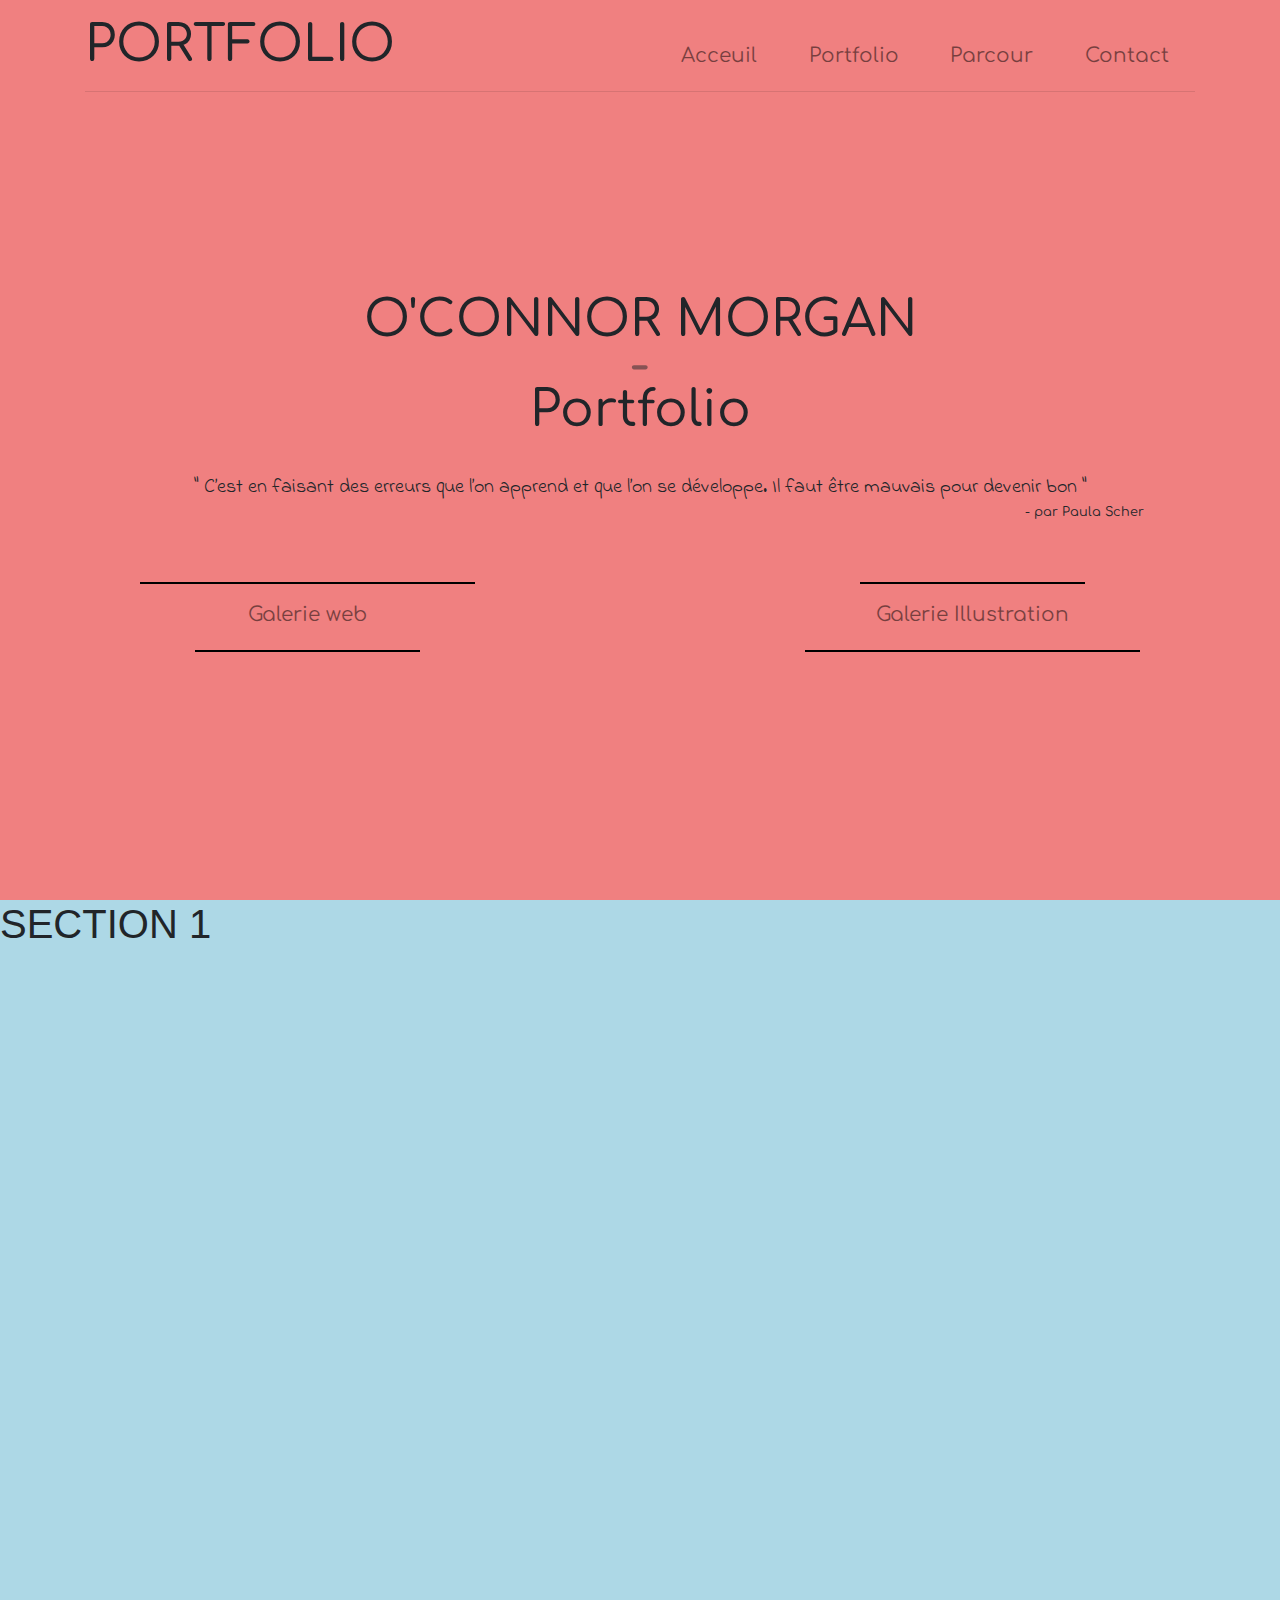
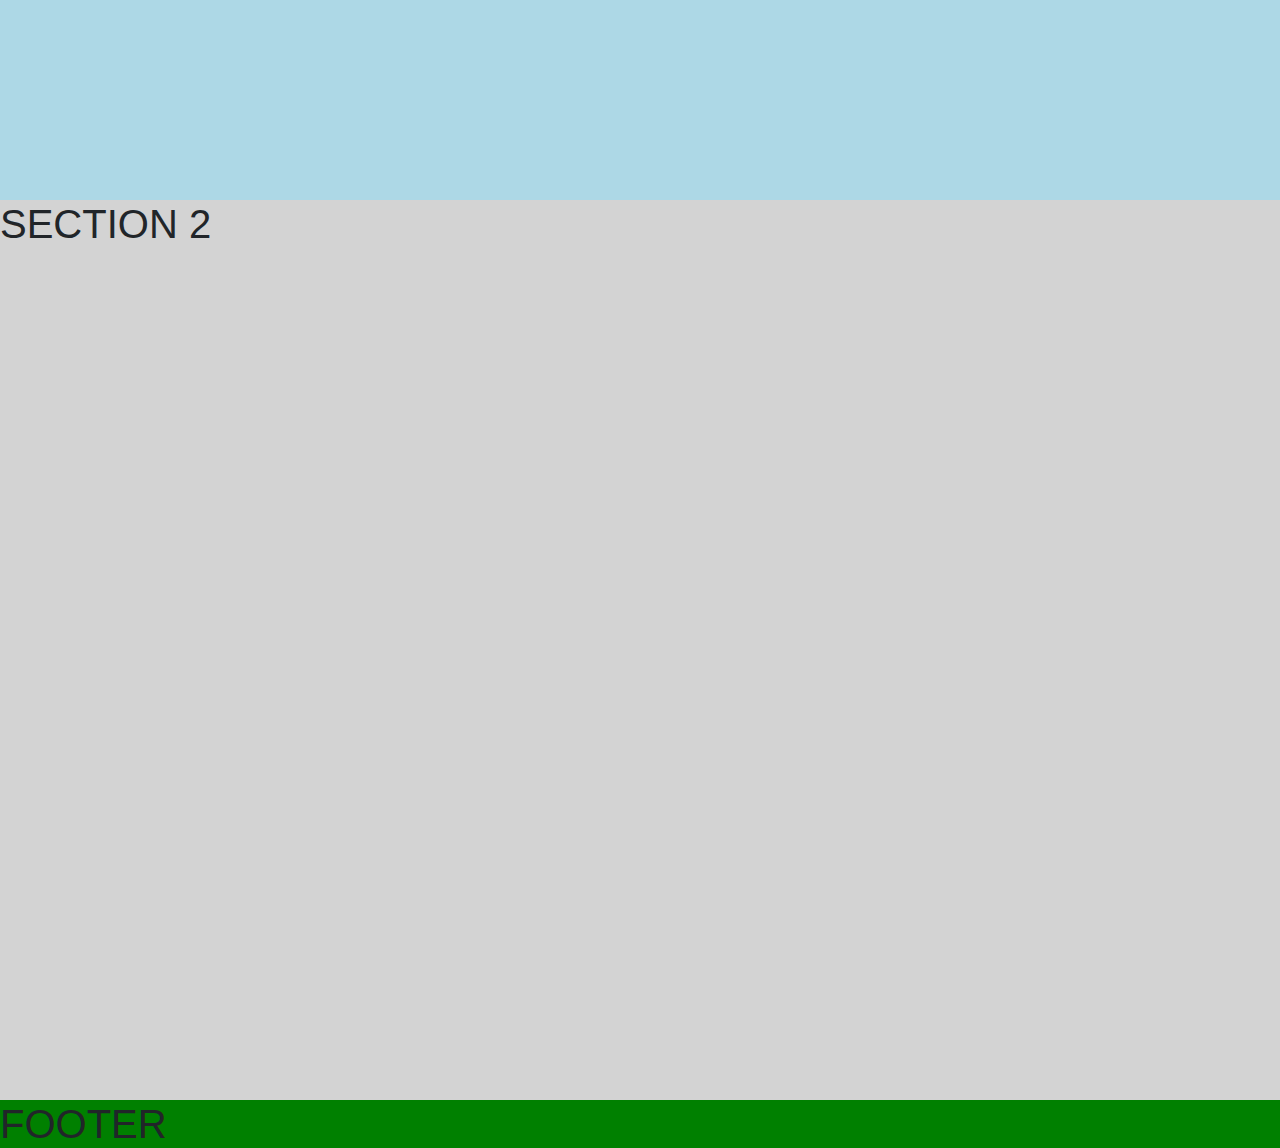
==== index/client.html @ 7cb94691 "finalisation du 1er jet du header" ====
<!DOCTYPE html>
<html lang="fr">

<head>
    <meta charset="UTF-8">
    <meta name="viewport" content="width=device-width, initial-scale=1.0">
    <meta http-equiv="X-UA-Compatible" content="ie=edge">
    <!-- CSS de Bootstrap -->
    <link rel="stylesheet" href="https://stackpath.bootstrapcdn.com/bootstrap/4.3.1/css/bootstrap.min.css" integrity="sha384-ggOyR0iXCbMQv3Xipma34MD+dH/1fQ784/j6cY/iJTQUOhcWr7x9JvoRxT2MZw1T" crossorigin="anonymous">
    <!-- CSS style.css -->
    <link rel="stylesheet" href="../css/style.css">
    <!-- police / font -->
    <link href="https://fonts.googleapis.com/css?family=Comfortaa|Indie+Flower&display=swap" rel="stylesheet">
    <title>portfolio</title>
</head>

<body>

    <!-- HEADER -->
    <header class="font-comfor">
        <!-- navbar -->
        <nav>
            <div class="container">
                <div class="row nav-center text-center">
                    <div class="col-6 col-lg-3 nav-titre">
                        <h1>PORTFOLIO</h1>
                    </div>
                    <div class="col-0 col-lg-3"></div>
                    <div class="col-0 col-lg-0"></div>
                    <div class="col-6 col-lg-6 nav-menu">
                        <ul>
                            <li>
                                <a href="#Acceuil">Acceuil</a>
                            </li>
                            <li>
                                <a href="#Portfolio">Portfolio</a>
                            </li>
                            <li>
                                <a href="#Parcour">Parcour</a>
                            </li>
                            <li>
                                <a href="#Contact">Contact</a>
                            </li>
                        </ul>
                    </div>
                </div>
                <hr>
            </div>
        </nav>
        <!-- /navbar-->
        <!-- presentation -->
        <div class="container text-center presentation">
            <h1>O'CONNOR MORGAN<br><span class="span-presentation">-</span><br>Portfolio</h1>
            <p class="font-indie">
                " C’est en faisant des erreurs que l’on apprend et que l’on se développe. Il faut être mauvais pour devenir bon "
            </p>
            <small>- par Paula Scher</small>
            <div class="row lien-presentation">
                <div class="col-6 col-lg-5">
                    <hr class="hr-special">
                    <a class="a-presentation" href="#galerie-web">Galerie web</a>
                    <hr>
                </div>
                <div class="col-0 col-lg-2"></div>
                <div class="col-6 col-lg-5">
                    <hr>
                    <a class="a-presentation" href="#galerie-ill">Galerie Illustration</a>
                    <hr class="hr-special">
                </div>
            </div>
        </div>
        <!-- /presentation -->
    </header>
    <!-- /HEADER -->
    <!-- SECTION -->
    <section class="galerie-web" id="galerie-web">
        <h1>SECTION 1</h1>
    </section>
    <section class="galerie-ill" id="galerie-ill">
        <h1>SECTION 2</h1>
    </section>
    <!-- /SECTION -->
    <!-- FOOTER -->
    <footer>
        <h1>FOOTER</h1>
    </footer>
    <!-- /FOOTER -->

    <!-- Script Bootstrap -->
    <script src="https://code.jquery.com/jquery-3.3.1.slim.min.js" integrity="sha384-q8i/X+965DzO0rT7abK41JStQIAqVgRVzpbzo5smXKp4YfRvH+8abtTE1Pi6jizo" crossorigin="anonymous"></script>
    <script src="https://cdnjs.cloudflare.com/ajax/libs/popper.js/1.14.7/umd/popper.min.js" integrity="sha384-UO2eT0CpHqdSJQ6hJty5KVphtPhzWj9WO1clHTMGa3JDZwrnQq4sF86dIHNDz0W1" crossorigin="anonymous"></script>
    <script src="https://stackpath.bootstrapcdn.com/bootstrap/4.3.1/js/bootstrap.min.js" integrity="sha384-JjSmVgyd0p3pXB1rRibZUAYoIIy6OrQ6VrjIEaFf/nJGzIxFDsf4x0xIM+B07jRM" crossorigin="anonymous"></script>
</body>

</html>
---- css/style.css ----
/* ----- HEADER ----- */


/* nav */

header {
    background-color: lightcoral;
    height: 100vh;
}

nav {
    margin: 0;
    padding-top: 15px;
    padding-bottom: 15px;
}

.nav-center {
    justify-content: center;
    align-content: center;
}

.nav-menu {
    align-self: flex-end;
}

ul {
    margin: 0;
    padding: 0;
    width: 100%;
    list-style-type: none;
    display: flex;
    justify-content: space-around;
}

li {
    margin: 2px;
    padding: 2px;
}

li a {
    margin: 2px;
    color: black;
    padding-right: 5px;
    padding-left: 5px;
    opacity: 0.5;
    text-decoration: none;
}

li a:hover {
    opacity: 1;
    color: black;
    text-decoration: none;
}


/* presentation */

.presentation {
    display: flex;
    flex-direction: column;
    justify-content: center;
    height: 80vh;
}

.presentation h1 {
    line-height: 90%;
    font-size: 50px;
}

.presentation p {
    margin-top: 40px;
    font-size: 20px;
}

.span-presentation {
    opacity: 0.5;
}

.a-presentation {
    font-size: 20px;
    opacity: 0.5;
    color: black;
    text-decoration: none;
}

.a-presentation:hover {
    font-size: 20px;
    opacity: 1;
    color: black;
    text-decoration: none;
}

.lien-presentation {
    display: flex;
    justify-content: center;
    margin-top: 40px;
}

.lien-presentation hr {
    border: 1px solid black;
    width: 50%;
    margin-top: 20px;
}

.lien-presentation .hr-special {
    width: 75%;
}


/* ----- SECTION ----- */

.galerie-web {
    background-color: lightblue;
    height: 100vh;
}

.galerie-ill {
    background-color: lightgrey;
    height: 100vh;
}


/* ----- FOOTER ----- */

footer {
    background-color: green;
}


/* p parapgraphe */

p {
    margin: 0;
    padding: 0;
}


/* h* Titre */

h1,
h2,
h3,
h4,
h {
    margin: 0;
    padding: 0;
}


/* col */

col-6,
col-0,
col-lg-3 {
    margin: 0;
    padding: 0;
}


/* au dessus de 781 */

@media screen and (min-width: 995px) {
    /* nav */
    .nav-titre h1 {
        font-size: 50px;
    }
    .nav-menu {
        font-size: 20px;
    }
    /* presentation */
    .presentation small {
        margin-left: 80%;
    }
}


/* en dessous de 780 */

@media screen and (max-width: 994px) {
    .nav-titre h1 {
        font-size: 25px;
    }
    .nav-menu {
        font-size: 12px;
    }
    /* presentation */
    .presentation small {
        margin-left: 50%;
    }
}


/* police / font */

.font-indie {
    font-family: 'Indie Flower', cursive;
}

.font-comfor {
    font-family: 'Comfortaa', cursive;
    ;
}
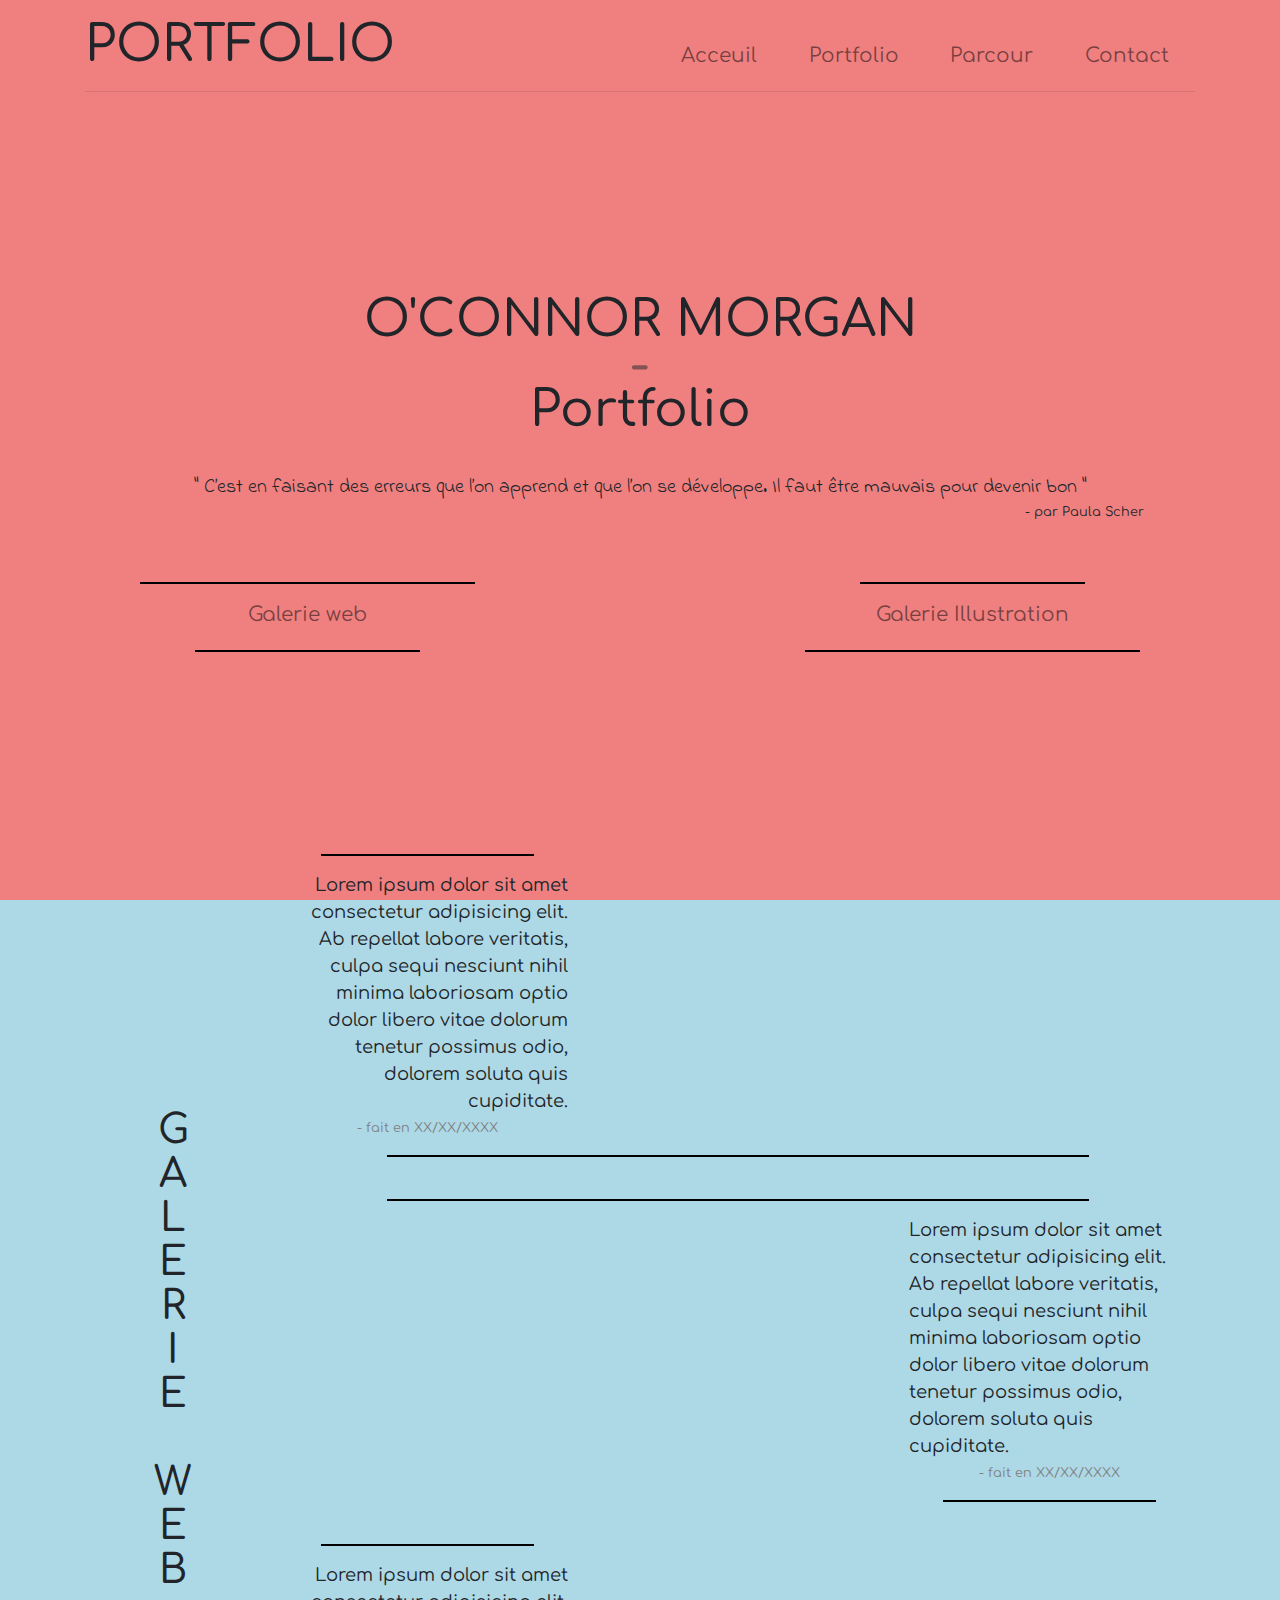
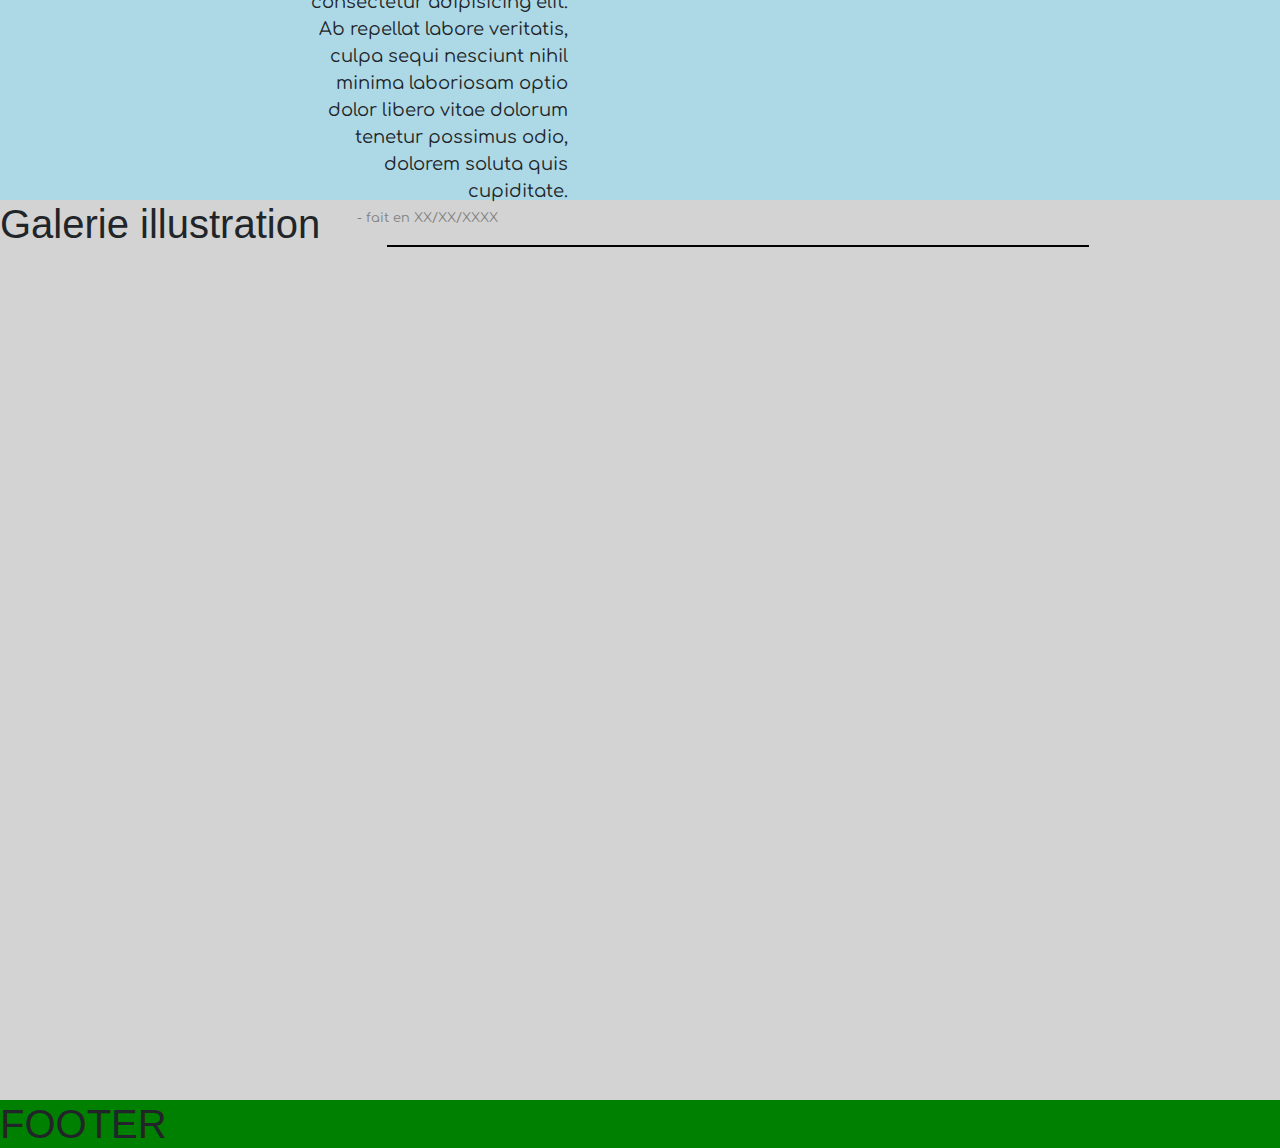
==== commit b673129d: "etape galerie web fini, mise en place galerie ill" ====
--- a/index/client.html
+++ b/index/client.html
@@ -73,12 +73,63 @@
     </header>
     <!-- /HEADER -->
     <!-- SECTION -->
-    <section class="galerie-web" id="galerie-web">
-        <h1>SECTION 1</h1>
+    <!-- Galerie web -->
+    <section class="galerie-web font-comfor" id="galerie-web">
+        <div class="container-fluid galerie-block">
+            <div class="row">
+                <div class="col-12 col-lg-2 galerie-titre">
+                    <h1>Galerie web</h1>
+                </div>
+                <div class="col-12 col-lg-10 text-center">
+                    <div class="row text-galerie">
+                        <div class="col-12 col-lg-4">
+                            <hr>
+                            <p class="text-right">
+                                Lorem ipsum dolor sit amet consectetur adipisicing elit. Ab repellat labore veritatis, culpa sequi nesciunt nihil minima laboriosam optio dolor libero vitae dolorum tenetur possimus odio, dolorem soluta quis cupiditate.
+                            </p>
+                            <small>- fait en XX/XX/XXXX</small>
+                        </div>
+                        <div class="col-12 col-lg-8">
+                            <img class="image-fluid" src="https://via.placeholder.com/700x250" alt="">
+                        </div>
+                        <hr>
+                    </div>
+                    <div class="row text-galerie">
+                        <hr>
+                        <div class="col-12 col-lg-8">
+                            <img class="image-fluid" src="https://via.placeholder.com/700x250" alt="">
+                        </div>
+                        <div class="col-12 col-lg-4">
+                            <p class="text-left">
+                                Lorem ipsum dolor sit amet consectetur adipisicing elit. Ab repellat labore veritatis, culpa sequi nesciunt nihil minima laboriosam optio dolor libero vitae dolorum tenetur possimus odio, dolorem soluta quis cupiditate.
+                            </p>
+                            <small>- fait en XX/XX/XXXX</small>
+                            <hr>
+                        </div>
+                    </div>
+                    <div class="row text-galerie">
+                        <div class="col-12 col-lg-4">
+                            <hr>
+                            <p class="text-right">
+                                Lorem ipsum dolor sit amet consectetur adipisicing elit. Ab repellat labore veritatis, culpa sequi nesciunt nihil minima laboriosam optio dolor libero vitae dolorum tenetur possimus odio, dolorem soluta quis cupiditate.
+                            </p>
+                            <small>- fait en XX/XX/XXXX</small>
+                        </div>
+                        <div class="col-12 col-lg-8">
+                            <img class="image-fluid" src="https://via.placeholder.com/700x250" alt="">
+                        </div>
+                        <hr>
+                    </div>
+                </div>
+            </div>
+        </div>
     </section>
+    <!-- /Galerie web -->
+    <!-- Galerie ill -->
     <section class="galerie-ill" id="galerie-ill">
-        <h1>SECTION 2</h1>
+        <h1>Galerie illustration</h1>
     </section>
+    <!-- Galerie ill -->
     <!-- /SECTION -->
     <!-- FOOTER -->
     <footer>
--- a/css/style.css
+++ b/css/style.css
@@ -111,12 +111,39 @@
 
 .galerie-web {
     background-color: lightblue;
-    height: 100vh;
+    display: flex;
+    justify-content: center;
+    align-items: center;
+}
+
+.galerie-web .galerie-block {
+    margin-right: 50px;
+    margin-left: 50px;
+}
+
+.galerie-web img {
+    max-width: 100%;
+    height: auto;
 }
 
 .galerie-ill {
     background-color: lightgrey;
     height: 100vh;
+}
+
+.text-galerie {
+    justify-content: center;
+    align-items: center;
+    margin: 10px;
+}
+
+.text-galerie hr {
+    border: 1px black solid;
+    width: 75%;
+}
+
+.text-galerie small {
+    color: grey;
 }
 
 
@@ -157,6 +184,17 @@
 }
 
 
+/* color */
+
+.color-red {
+    background-color: red;
+}
+
+.color-blue {
+    background-color: blue;
+}
+
+
 /* au dessus de 781 */
 
 @media screen and (min-width: 995px) {
@@ -171,6 +209,20 @@
     .presentation small {
         margin-left: 80%;
     }
+    .galerie-web {
+        height: 100vh;
+    }
+    .galerie-web p {
+        font-size: 18px;
+    }
+    .galerie-titre {
+        width: 250px;
+        text-align: center;
+        writing-mode: vertical-rl;
+        text-orientation: upright;
+        padding-right: 50px;
+        text-transform: uppercase;
+    }
 }
 
 
@@ -186,6 +238,16 @@
     /* presentation */
     .presentation small {
         margin-left: 50%;
+    }
+    .galerie-web {
+        height: 100%;
+    }
+    .galerie-web p {
+        font-size: 12px;
+    }
+    .galerie-titre {
+        padding-top: 15px;
+        text-align: center;
     }
 }
 
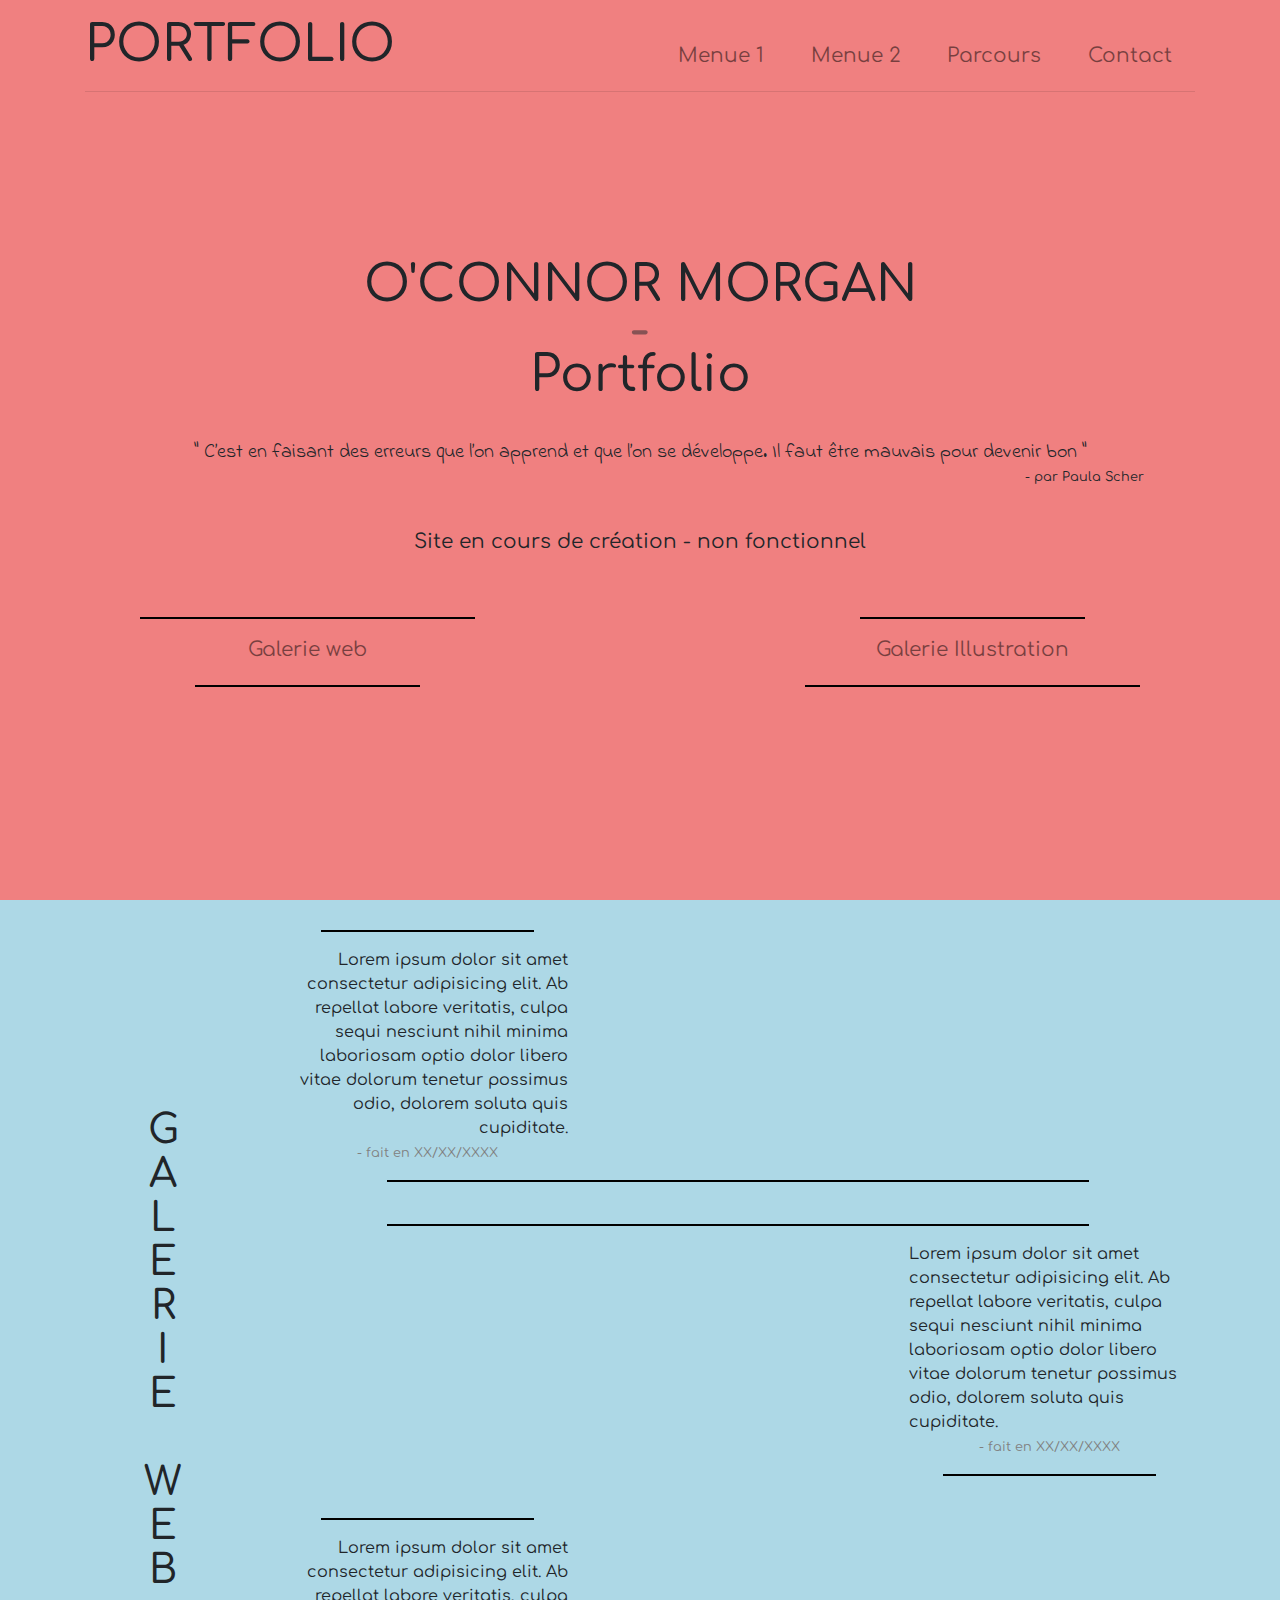
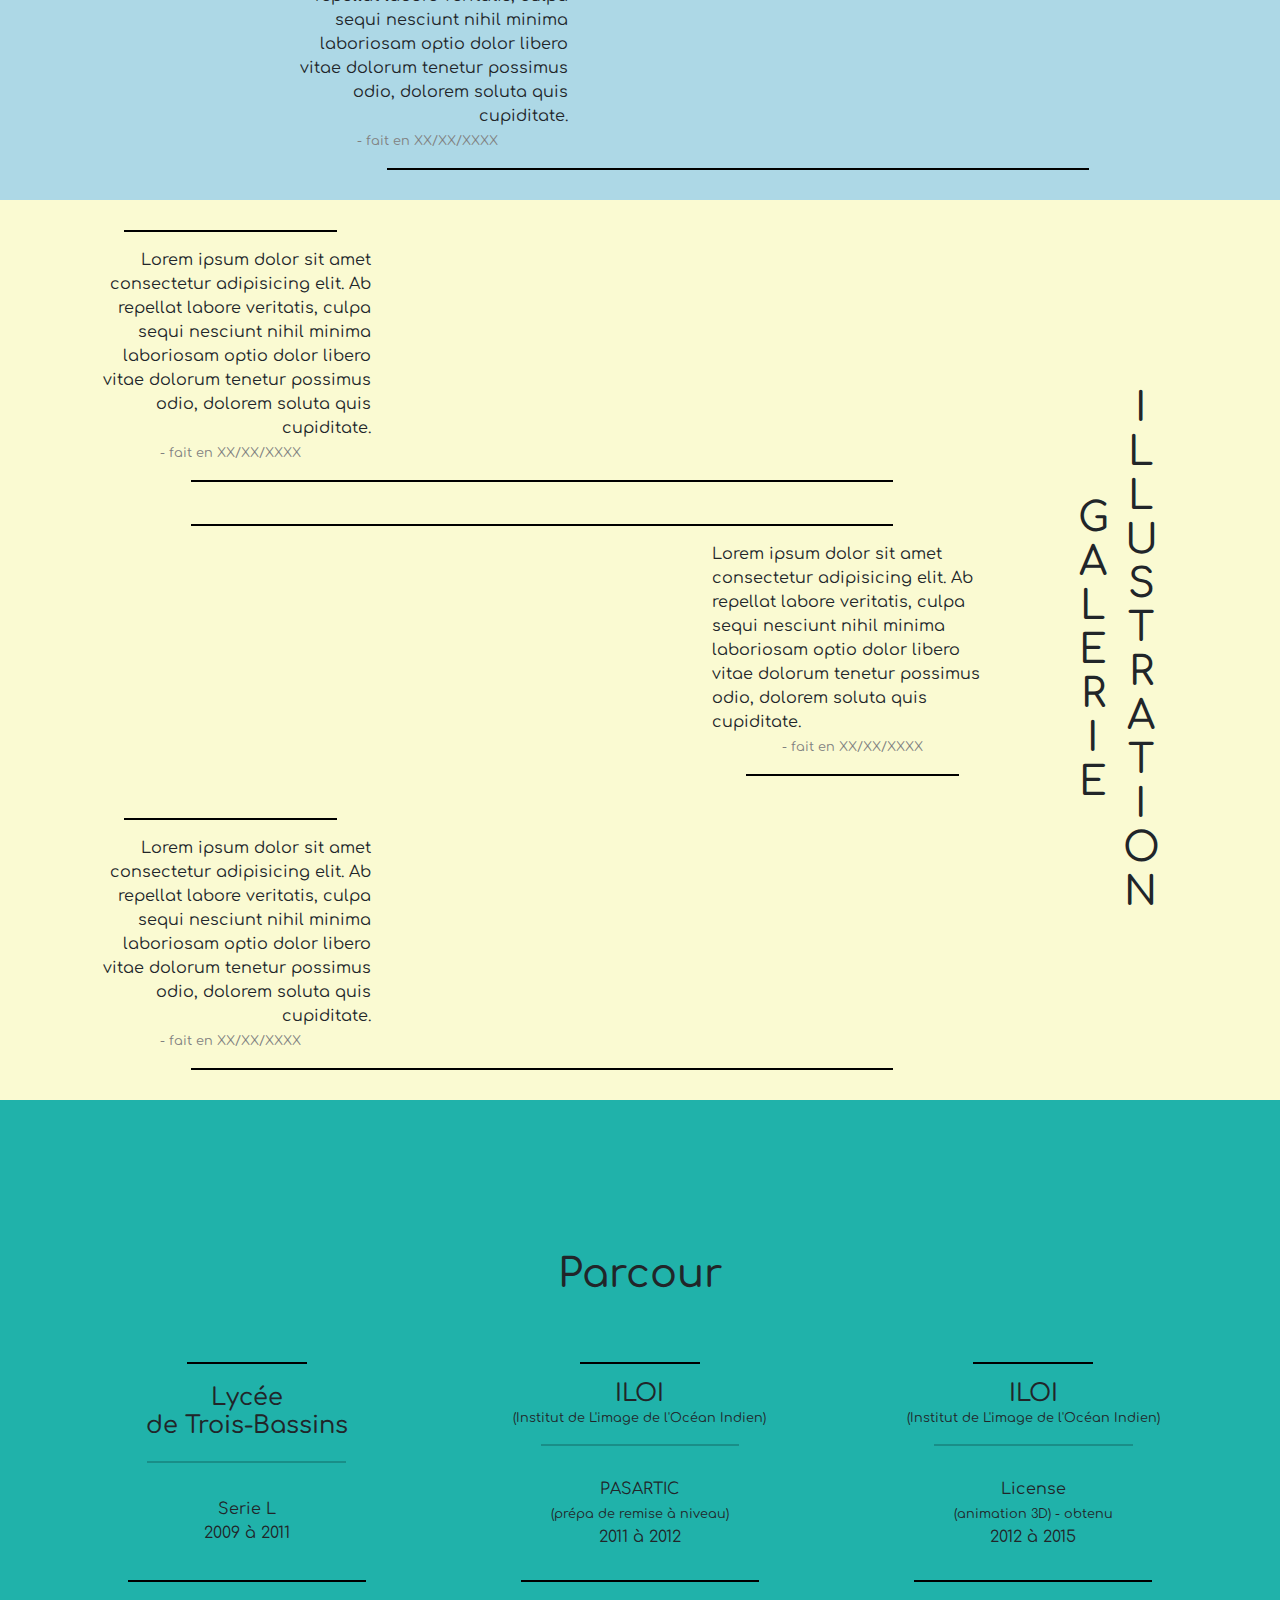
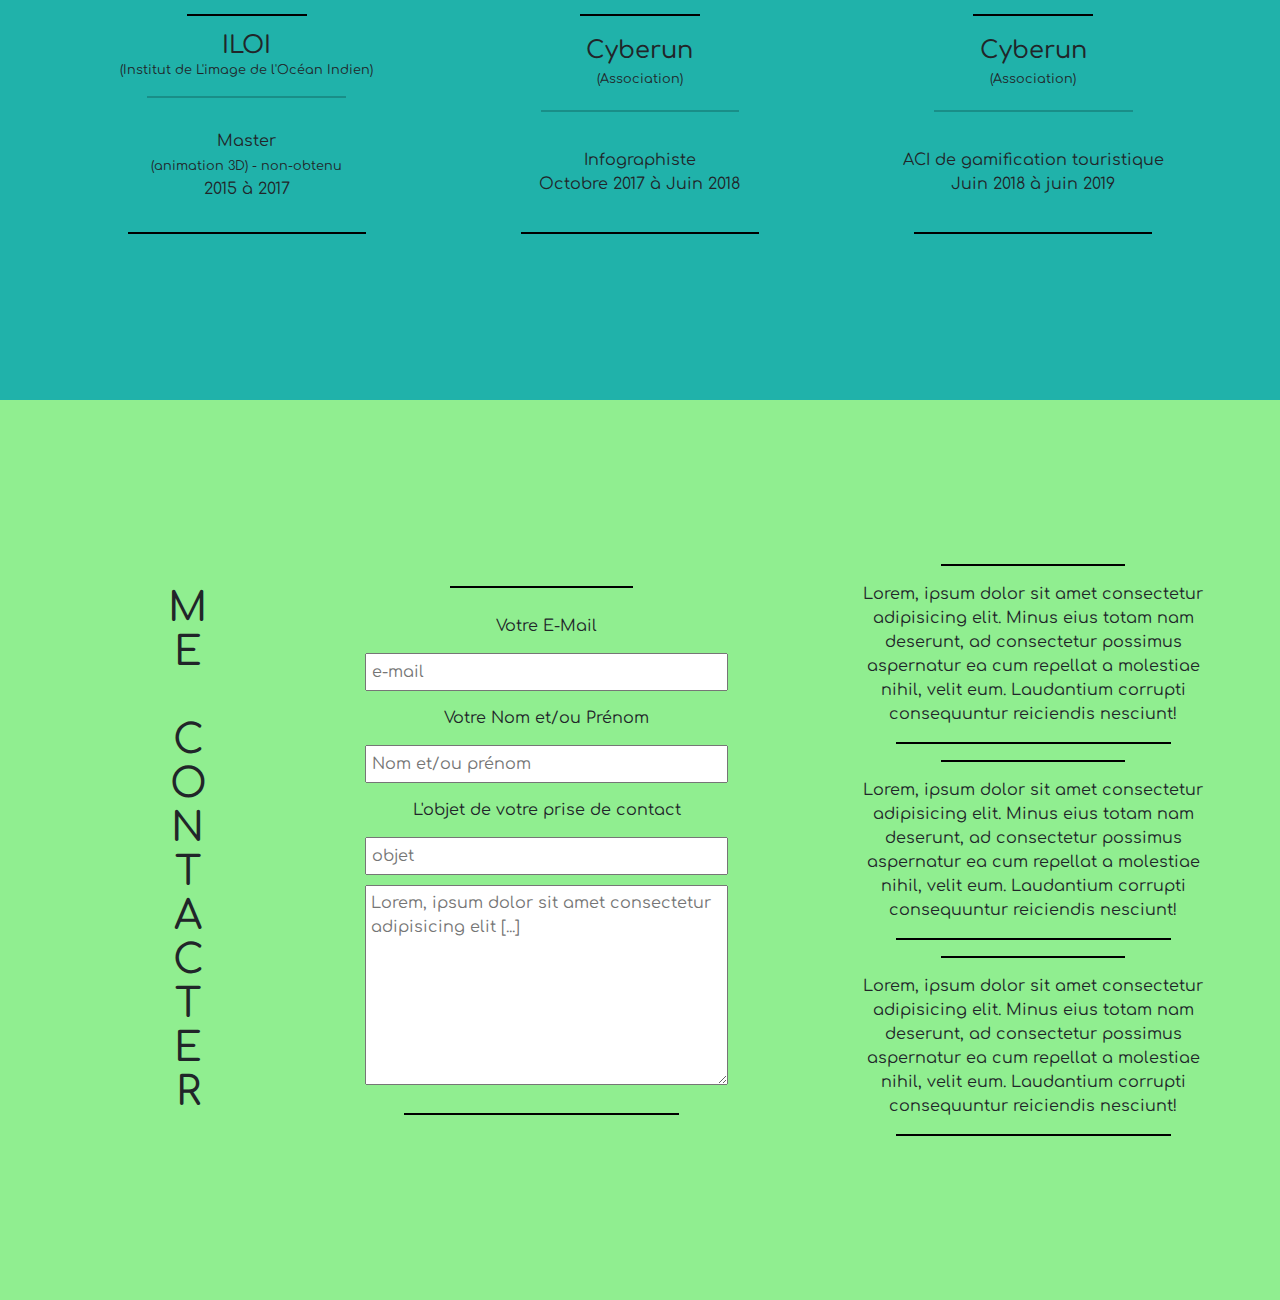
==== commit b412a3f1: "ajour de la partie Parcour" ====
--- a/index/client.html
+++ b/index/client.html
@@ -17,7 +17,7 @@
 <body>
 
     <!-- HEADER -->
-    <header class="font-comfor">
+    <header class="font-comfor" id="acceuil">
         <!-- navbar -->
         <nav>
             <div class="container">
@@ -30,16 +30,16 @@
                     <div class="col-6 col-lg-6 nav-menu">
                         <ul>
                             <li>
-                                <a href="#Acceuil">Acceuil</a>
+                                <a href="#Acceuil"> Menue 1 </a>
                             </li>
                             <li>
-                                <a href="#Portfolio">Portfolio</a>
+                                <a href="#Portfolio"> Menue 2 </a>
                             </li>
                             <li>
-                                <a href="#Parcour">Parcour</a>
+                                <a href="#parcour">Parcours</a>
                             </li>
                             <li>
-                                <a href="#Contact">Contact</a>
+                                <a href="#contact">Contact</a>
                             </li>
                         </ul>
                     </div>
@@ -55,6 +55,9 @@
                 " C’est en faisant des erreurs que l’on apprend et que l’on se développe. Il faut être mauvais pour devenir bon "
             </p>
             <small>- par Paula Scher</small>
+            <p class="font-comfor">
+                Site en cours de création - non fonctionnel
+            </p>
             <div class="row lien-presentation">
                 <div class="col-6 col-lg-5">
                     <hr class="hr-special">
@@ -77,10 +80,19 @@
     <section class="galerie-web font-comfor" id="galerie-web">
         <div class="container-fluid galerie-block">
             <div class="row">
-                <div class="col-12 col-lg-2 galerie-titre">
-                    <h1>Galerie web</h1>
-                </div>
-                <div class="col-12 col-lg-10 text-center">
+                <div class="col-12 col-lg-2 galerie-titre galerie-web-indice">
+                    <h1>
+                        <div class="col-0 col-lg-3 galerie-web-order-2">
+                            <a href="#acceuil">
+                                <i class="fas fa-level-up-alt fa-stack-3x flip"></i>
+                            </a>
+                        </div>
+                        <div class="col-12 col-lg-9 galerie-web-order-1">
+                            Galerie web
+                        </div>
+                    </h1>
+                </div>
+                <div class="col-12 col-lg-10 text-center ">
                     <div class="row text-galerie">
                         <div class="col-12 col-lg-4">
                             <hr>
@@ -126,17 +138,182 @@
     </section>
     <!-- /Galerie web -->
     <!-- Galerie ill -->
-    <section class="galerie-ill" id="galerie-ill">
-        <h1>Galerie illustration</h1>
+    <section class="galerie-ill font-comfor" id="galerie-ill">
+        <div class="container-fluid galerie-block">
+            <div class="row">
+                <div class="col-12 col-lg-10 text-center">
+                    <div class="row text-galerie">
+                        <div class="col-12 col-lg-4">
+                            <hr>
+                            <p class="text-right">
+                                Lorem ipsum dolor sit amet consectetur adipisicing elit. Ab repellat labore veritatis, culpa sequi nesciunt nihil minima laboriosam optio dolor libero vitae dolorum tenetur possimus odio, dolorem soluta quis cupiditate.
+                            </p>
+                            <small>- fait en XX/XX/XXXX</small>
+                        </div>
+                        <div class="col-12 col-lg-8">
+                            <img class="image-fluid" src="https://via.placeholder.com/700x250" alt="">
+                        </div>
+                        <hr>
+                    </div>
+                    <div class="row text-galerie">
+                        <hr>
+                        <div class="col-12 col-lg-8">
+                            <img class="image-fluid" src="https://via.placeholder.com/700x250" alt="">
+                        </div>
+                        <div class="col-12 col-lg-4">
+                            <p class="text-left">
+                                Lorem ipsum dolor sit amet consectetur adipisicing elit. Ab repellat labore veritatis, culpa sequi nesciunt nihil minima laboriosam optio dolor libero vitae dolorum tenetur possimus odio, dolorem soluta quis cupiditate.
+                            </p>
+                            <small>- fait en XX/XX/XXXX</small>
+                            <hr>
+                        </div>
+                    </div>
+                    <div class="row text-galerie">
+                        <div class="col-12 col-lg-4">
+                            <hr>
+                            <p class="text-right">
+                                Lorem ipsum dolor sit amet consectetur adipisicing elit. Ab repellat labore veritatis, culpa sequi nesciunt nihil minima laboriosam optio dolor libero vitae dolorum tenetur possimus odio, dolorem soluta quis cupiditate.
+                            </p>
+                            <small>- fait en XX/XX/XXXX</small>
+                        </div>
+                        <div class="col-12 col-lg-8">
+                            <img class="image-fluid" src="https://via.placeholder.com/700x250" alt="">
+                        </div>
+                        <hr>
+                    </div>
+                </div>
+                <div class="col-12 col-lg-2 galerie-titre galerie-ill-indice">
+                    <h1>
+                        <div class="col-12 col-lg-9">
+                            Galerie<br>illustration
+                        </div>
+                        <div class="col-0 col-lg-3">
+                            <a href="#acceuil"><i class="fas fa-level-up-alt fa-stack-3x"></i></a>
+                        </div>
+                    </h1>
+                </div>
+            </div>
+        </div>
     </section>
-    <!-- Galerie ill -->
+    <!-- /Galerie ill -->
+    <!-- Parcour -->
+    <section class="parcour font-comfor" id="parcour">
+        <div class="container-fluid text-center">
+            <h1 class="mb-5">Parcour</h1>
+            <div class="row parcour-info">
+                <div class="col-12 col-lg-4">
+                    <hr class="parcour-hr-haut">
+                    <h4>Lycée<br>de Trois-Bassins</h4>
+                    <hr class="parcour-hr">
+                    <p>
+                        Serie L<br>2009 à 2011
+                    </p>
+                    <hr class="parcour-hr-bas">
+                </div>
+                <div class="col-12 col-lg-4">
+                    <hr class="parcour-hr-haut">
+                    <h4>ILOI</h4><small>(Institut de L'image de l'Océan Indien)</small>
+                    <hr class="parcour-hr">
+                    <p>
+                        PASARTIC<br><small>(prépa de remise à niveau)</small><br>2011 à 2012
+                    </p>
+                    <hr class="parcour-hr-bas">
+                </div>
+                <div class="col-12 col-lg-4">
+                    <hr class="parcour-hr-haut">
+                    <h4>ILOI</h4><small>(Institut de L'image de l'Océan Indien)</small>
+                    <hr class="parcour-hr">
+                    <p>
+                        License<br><small>(animation 3D) - obtenu</small><br> 2012 à 2015
+                    </p>
+                    <hr class="parcour-hr-bas">
+                </div>
+                <div class="col-12 col-lg-4">
+                    <hr class="parcour-hr-haut">
+                    <h4>ILOI</h4><small>(Institut de L'image de l'Océan Indien)</small>
+                    <hr class="parcour-hr">
+                    <p>
+                        Master<br><small>(animation 3D) - non-obtenu</small><br> 2015 à 2017
+                    </p>
+                    <hr class="parcour-hr-bas">
+                </div>
+                <div class="col-12 col-lg-4">
+                    <hr class="parcour-hr-haut">
+                    <h4>Cyberun</h4><small>(Association)</small>
+                    <hr class="parcour-hr">
+                    <p>
+                        Infographiste <br> Octobre 2017 à Juin 2018
+                    </p>
+                    <hr class="parcour-hr-bas">
+                </div>
+                <div class="col-12 col-lg-4">
+                    <hr class="parcour-hr-haut">
+                    <h4>Cyberun</h4><small>(Association)</small>
+                    <hr class="parcour-hr">
+                    <p>
+                        ACI de gamification touristique <br> Juin 2018 à juin 2019
+                    </p>
+                    <hr class="parcour-hr-bas">
+                </div>
+            </div>
+        </div>
+    </section>
+    <!-- /Parcour-->
     <!-- /SECTION -->
     <!-- FOOTER -->
-    <footer>
-        <h1>FOOTER</h1>
+    <footer class="font-comfor" id="contact">
+        <div class="container-fluid text-center footer-block">
+            <div class="row align-items-center justify-content-center">
+                <div class="col-12 col-lg-3 footer-titre footer-web-indice">
+                    <h1>
+                        <div class="col-0 col-lg-3 footer-order-2">
+                            <a href="#acceuil">
+                                <i class="fas fa-level-up-alt fa-stack-3x flip"></i>
+                            </a>
+                        </div>
+                        <div class="col-12 col-lg-9 footer-titre footer-order-1">
+                            Me contacter
+                        </div>
+                    </h1>
+                </div>
+                <div class="col-6 col-lg-4">
+                    <hr class="hr-special">
+                    <form action="contact.php">
+                        <label for="email">Votre E-Mail</label><br>
+                        <input type="email" placeholder="e-mail"><br>
+                        <label for="identifiant">Votre Nom et/ou Prénom</label><br>
+                        <input type="identifiant" placeholder="Nom et/ou prénom"><br>
+                        <label for="objet">L'objet de votre prise de contact</label><br>
+                        <input type="objet" placeholder="objet"><br>
+                        <textarea name="" id="" placeholder="Lorem, ipsum dolor sit amet consectetur adipisicing elit [...]"></textarea>
+                    </form>
+                    <hr>
+                </div>
+                <div class="col-0 col-lg-1"></div>
+                <div class="col-6 col-lg-4">
+                    <hr class="hr-special">
+                    <p>
+                        Lorem, ipsum dolor sit amet consectetur adipisicing elit. Minus eius totam nam deserunt, ad consectetur possimus aspernatur ea cum repellat a molestiae nihil, velit eum. Laudantium corrupti consequuntur reiciendis nesciunt!
+                    </p>
+                    <hr>
+                    <hr class="hr-special">
+                    <p>
+                        Lorem, ipsum dolor sit amet consectetur adipisicing elit. Minus eius totam nam deserunt, ad consectetur possimus aspernatur ea cum repellat a molestiae nihil, velit eum. Laudantium corrupti consequuntur reiciendis nesciunt!
+                    </p>
+                    <hr>
+                    <hr class="hr-special">
+                    <p>
+                        Lorem, ipsum dolor sit amet consectetur adipisicing elit. Minus eius totam nam deserunt, ad consectetur possimus aspernatur ea cum repellat a molestiae nihil, velit eum. Laudantium corrupti consequuntur reiciendis nesciunt!
+                    </p>
+                    <hr>
+                </div>
+            </div>
+        </div>
     </footer>
     <!-- /FOOTER -->
 
+    <!-- Script FontAwesome -->
+    <script src="https://kit.fontawesome.com/3227ebb15b.js"></script>
     <!-- Script Bootstrap -->
     <script src="https://code.jquery.com/jquery-3.3.1.slim.min.js" integrity="sha384-q8i/X+965DzO0rT7abK41JStQIAqVgRVzpbzo5smXKp4YfRvH+8abtTE1Pi6jizo" crossorigin="anonymous"></script>
     <script src="https://cdnjs.cloudflare.com/ajax/libs/popper.js/1.14.7/umd/popper.min.js" integrity="sha384-UO2eT0CpHqdSJQ6hJty5KVphtPhzWj9WO1clHTMGa3JDZwrnQq4sF86dIHNDz0W1" crossorigin="anonymous"></script>
--- a/css/style.css
+++ b/css/style.css
@@ -127,8 +127,33 @@
 }
 
 .galerie-ill {
-    background-color: lightgrey;
-    height: 100vh;
+    background-color: lightgoldenrodyellow;
+    display: flex;
+    justify-content: center;
+    align-items: center;
+}
+
+.galerie-ill img {
+    max-width: 100%;
+    height: auto;
+}
+
+.galerie-ill .galerie-block,
+.footer-block {
+    margin-right: 50px;
+    margin-left: 50px;
+}
+
+.galerie-titre a,
+.footer-titre a {
+    color: black;
+    opacity: 0.5;
+}
+
+.galerie-titre a:hover,
+.footer-titre a:hover {
+    color: black;
+    opacity: 1;
 }
 
 .text-galerie {
@@ -146,11 +171,93 @@
     color: grey;
 }
 
+.parcour {
+    background-color: lightseagreen;
+    display: flex;
+    align-items: center;
+}
+
+.parcour-info {
+    height: auto;
+    padding-right: 50px;
+    padding-left: 50px;
+}
+
+.parcour-info div {
+    margin: 0;
+    padding: 0;
+    display: flex;
+    flex-direction: column;
+    justify-content: space-between;
+}
+
+.parcour-info p {
+    padding: 15px;
+    font-size: 16px;
+}
+
+.parcour-info h4 {
+    padding: 0;
+}
+
+.parcour-hr {
+    width: 50%;
+    border: 1px black solid;
+    opacity: 0.2;
+}
+
+.parcour-hr-haut {
+    width: 30%;
+    border: 1px black solid;
+}
+
+.parcour-hr-bas {
+    width: 60%;
+    border: 1px black solid;
+}
+
 
 /* ----- FOOTER ----- */
 
 footer {
-    background-color: green;
+    background-color: lightgreen;
+    display: flex;
+    justify-content: center;
+    align-items: center;
+}
+
+footer hr {
+    border: 1px black solid;
+    width: 75%;
+}
+
+footer .hr-special {
+    border: 1px black solid;
+    width: 50%;
+}
+
+footer label,
+footer input {
+    width: 100%;
+    height: auto;
+    padding: 5px;
+    margin: 5px;
+}
+
+footer textarea {
+    margin: 5px;
+    padding: 5px;
+    width: 100%;
+    height: 200px;
+}
+
+.footer-hr {
+    border: 2px darkgray solid;
+    height: auto;
+    width: 100%;
+    justify-content: center;
+    writing-mode: vertical-lr;
+    text-orientation: upright;
 }
 
 
@@ -168,9 +275,17 @@
 h2,
 h3,
 h4,
-h {
-    margin: 0;
-    padding: 0;
+h5 {
+    margin: 0;
+    padding: 0;
+}
+
+
+/* formulaire */
+
+form {
+    padding: 0;
+    margin: 0;
 }
 
 
@@ -209,19 +324,49 @@
     .presentation small {
         margin-left: 80%;
     }
-    .galerie-web {
+    .galerie-web,
+    .galerie-ill,
+    .parcour,
+    footer {
         height: 100vh;
     }
-    .galerie-web p {
-        font-size: 18px;
+    .galerie-web p,
+    .galerie-ill p {
+        font-size: 16px;
     }
     .galerie-titre {
         width: 250px;
         text-align: center;
-        writing-mode: vertical-rl;
+        display: flex;
+        align-items: center;
+        justify-content: center;
+        writing-mode: vertical-lr;
         text-orientation: upright;
         padding-right: 50px;
+        padding-left: 50px;
         text-transform: uppercase;
+    }
+    .footer-titre {
+        width: 250px;
+        text-align: center;
+        display: flex;
+        justify-content: center;
+        writing-mode: vertical-lr;
+        text-orientation: upright;
+        padding-left: 25px;
+        text-transform: uppercase;
+    }
+    .footer-titre-position {
+        display: flex;
+        justify-content: center;
+    }
+    /* icone fontAwesome */
+    .flip {
+        -moz-transform: scale(-1, 1);
+        -webkit-transform: scale(-1, 1);
+        -o-transform: scale(-1, 1);
+        -ms-transform: scale(-1, 1);
+        transform: scale(-1, 1);
     }
 }
 
@@ -232,22 +377,95 @@
     .nav-titre h1 {
         font-size: 25px;
     }
-    .nav-menu {
+    .nav-menu,
+    .galerie-web p,
+    .galerie-ill p {
         font-size: 12px;
     }
     /* presentation */
+    .presentation h1 {
+        font-size: 35px;
+    }
     .presentation small {
         margin-left: 50%;
     }
-    .galerie-web {
+    .galerie-web,
+    .galerie-ill,
+    .parcour {
         height: 100%;
     }
-    .galerie-web p {
-        font-size: 12px;
-    }
-    .galerie-titre {
+    .galerie-web img {
+        padding: 5px;
+    }
+    .galerie-ill h1 {
+        order: 1;
+    }
+    .galerie-ill img {
+        padding: 5px;
+    }
+    .galerie-ill .text-center {
+        order: 2;
+    }
+    .galerie-titre,
+    .footer-titre {
         padding-top: 15px;
         text-align: center;
+    }
+    .galerie-titre h1,
+    .footer-titre h1 {
+        display: flex;
+        font-size: 30px;
+        justify-content: space-around;
+        align-items: center;
+    }
+    .galerie-titre h1 div,
+    .footer-titre h1 div {
+        margin: 0;
+        padding: 0;
+    }
+    .galerie-web-indice i {
+        position: absolute;
+        left: 29px;
+        top: -20px;
+    }
+    .galerie-ill-indice i {
+        position: absolute;
+        left: 29px;
+        top: -39px;
+    }
+    .footer-web-indice i {
+        position: absolute;
+        left: 49px;
+        top: -22px;
+    }
+    .galerie-web-order-1,
+    .footer-order-1 {
+        order: 1;
+    }
+    .galerie-web-order-2,
+    .footer-order-2 {
+        order: 2;
+    }
+    .footer-titre {
+        padding-top: 15px;
+        display: flex;
+        font-size: 30px;
+        justify-content: space-around;
+    }
+    footer {
+        width: 100%;
+        height: 100%;
+    }
+    footer .col-6 {
+        flex-basis: auto;
+        width: auto;
+        max-width: 100%;
+    }
+    footer p,
+    footer label,
+    footer input,
+    footer textarea {
+        font-size: 12px;
     }
 }
 
